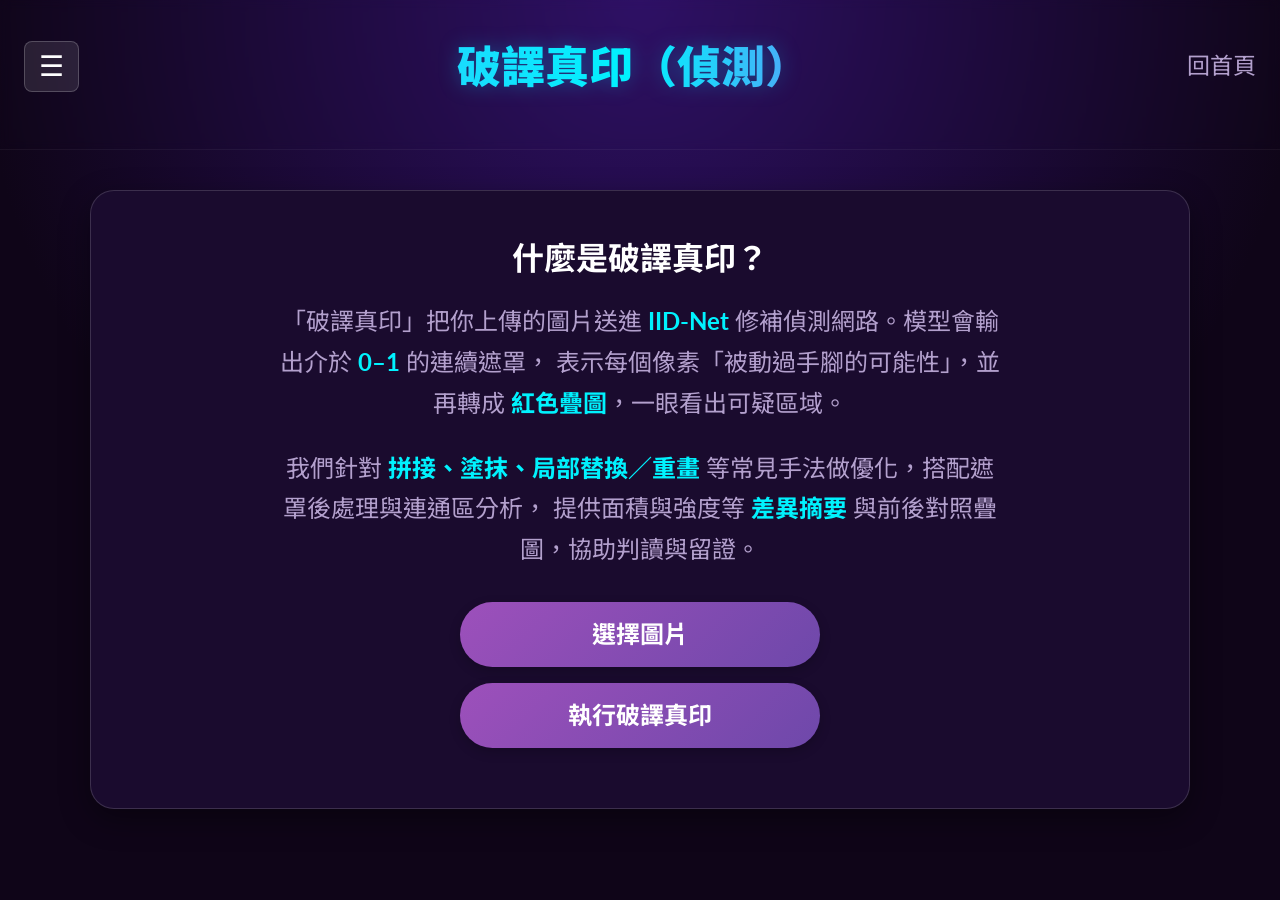
==== project_root/frontend/detect.html @ 3937fa29 "Initial commit: Core logic and frontend for Deepfake detection system" ====
<!DOCTYPE html>
<html lang="zh-Hant" data-detect-prefix="/api/detect">
<head>
  <meta charset="UTF-8" />
  <title>破譯真印｜照妖鏡</title>
  <meta name="viewport" content="width=device-width, initial-scale=1" />
  <link rel="preconnect" href="https://fonts.googleapis.com">
  <link rel="preconnect" href="https://fonts.gstatic.com" crossorigin>
  <link href="https://fonts.googleapis.com/css2?family=Lato:wght@400;700;900&family=Noto+Sans+TC:wght@400;500;700&display=swap" rel="stylesheet">
  <script defer src="main.js"></script>

  <style>
    /* --- Dark Cyberpunk 風格（跟 watermark / restore 一樣） --- */
    :root {
      --bg-body: #0f0518;
      --bg-nav: rgba(15, 5, 24, 0.85);
      --bg-card: #1a0b2e;
      --bg-input: rgba(255, 255, 255, 0.05);

      --text-main: #ffffff;
      --text-sub: #b3a0cd;

      --brand-gradient: linear-gradient(90deg, #00c6ff 0%, #0072ff 100%);
      --btn-gradient: linear-gradient(135deg, #9d50bb 0%, #6e48aa 100%);
      --accent-glow: #a200ff;
      --border-color: rgba(255, 255, 255, 0.15);

      --shadow-card: 0 10px 30px rgba(0,0,0,0.4);
      --shadow-glow: 0 0 15px rgba(162, 0, 255, 0.3);

      --fs-bump: 8px;
      --container-max: 1140px;
    }

    * { box-sizing: border-box; }
    html { scroll-behavior: smooth; }

    body.wm-page {
      margin: 0;
      font-family: 'Lato','Noto Sans TC',sans-serif;
      color: var(--text-main);
      background-color: var(--bg-body) !important;
      background-image: radial-gradient(circle at 50% 0%, #2e1065 0%, transparent 60%);
      background-attachment: fixed;
      line-height: 1.7;
      font-size: calc(16px + var(--fs-bump)); /* 24px */
    }

    .container { max-width: var(--container-max); margin: 0 auto; padding: 0 24px; }

    /* ---- 按鈕：兩顆都一樣的漸層樣式，沒有變淡版 ---- */
    .cta-btn,
    .upload-as-btn {
      display: inline-block;
      padding: 12px 32px;
      border-radius: 50px;
      text-decoration: none;
      font-weight: 700;
      text-align: center;
      cursor: pointer;
      border: none;
      font-size: calc(16px + var(--fs-bump));  /* 24px */
      transition: all 0.3s ease;
      background: var(--btn-gradient);
      color: #fff;
      box-shadow: 0 4px 12px rgba(0,0,0,0.2);
      margin: 0;
    }

    .cta-btn:hover,
    .upload-as-btn:hover {
      transform: translateY(-2px) scale(1.02);
      box-shadow: 0 8px 25px rgba(157, 80, 187, 0.5);
      color: #fff;
    }

    /* 即使有加 disabled class，也跟正常按鈕看起來一樣 */
    .cta-btn.disabled,
    .cta-btn.disabled:hover {
      background: var(--btn-gradient) !important;
      color: #fff !important;
      opacity: 1 !important;
      cursor: pointer !important;
      box-shadow: 0 4px 12px rgba(0,0,0,0.2) !important;
      transform: none !important;
      pointer-events: auto !important;
    }

    .input-file-hidden { display: none; }

    .action-row {
      display:flex;
      flex-direction:column;
      align-items:center;
      gap:16px;
      margin:32px 0 16px;
    }
    .action-row .cta-btn,
    .action-row .upload-as-btn {
      min-width:240px;
      max-width:360px;
      width:100%;
    }

    /* --- 頁首 Hero --- */
    .page-hero {
      background: transparent !important;
      padding:24px 0 40px;
      width:100%;
      position:relative;
      border-bottom:1px solid rgba(255,255,255,0.05);
      backdrop-filter:blur(5px);
    }
    .page-hero-nav {
      display:flex;
      align-items:center;
      justify-content:space-between;
      width:100%;
      padding:16px 24px;
    }
    .page-hero h1 {
      font-size:calc(36px + var(--fs-bump));
      font-weight:900;
      margin:0;
      line-height:1.2;
      flex:1;
      text-align:center;
      background: linear-gradient(to right,#4facfe 0%,#00f2fe 50%,#ff00e6 100%);
      background-clip:text;
      -webkit-background-clip:text;
      -webkit-text-fill-color:transparent;
      filter:drop-shadow(0 0 10px rgba(0,198,255,0.3));
    }

    .dropdown { position:relative; }
    .dropbtn {
      background:rgba(255,255,255,0.1);
      border:1px solid rgba(255,255,255,0.2);
      color:#fff;
      border-radius:8px;
      padding:8px 14px;
      cursor:pointer;
      font-size:calc(20px + var(--fs-bump));
      transition:all 0.2s;
    }
    .dropbtn:hover {
      background:rgba(255,255,255,0.2);
      box-shadow:0 0 10px rgba(255,255,255,0.2);
    }
    .dropdown-content {
      display:none;
      position:absolute;
      left:0;
      top:120%;
      background:#251638;
      min-width:200px;
      border:1px solid var(--border-color);
      border-radius:12px;
      box-shadow:0 10px 30px rgba(0,0,0,0.5);
      z-index:2000;
      overflow:hidden;
    }
    .dropdown-content a {
      display:block;
      padding:12px 20px;
      color:var(--text-sub);
      text-decoration:none;
      font-size:calc(16px + var(--fs-bump));
      transition:0.2s;
    }
    .dropdown-content a:hover {
      background:rgba(255,255,255,0.1);
      color:#fff;
    }

    .mirror-home {
      text-decoration:none;
      color:var(--text-sub);
      font-size:calc(15px + var(--fs-bump));
      border-bottom:1px dashed transparent;
      transition:0.2s;
    }
    .mirror-home:hover {
      color:#fff;
      border-bottom-color:#fff;
    }

    /* --- 功能卡片 --- */
    .tool-section { padding:40px 0; }

    .tool-card {
      background:var(--bg-card);
      border:1px solid var(--border-color);
      border-radius:24px;
      box-shadow:var(--shadow-card);
      padding:40px;
      max-width:1100px;
      width:100%;
      margin:0 auto 40px;
      text-align:center;
      position:relative;
    }
    .tool-card h2 {
      font-size:calc(24px + var(--fs-bump));
      margin:0 0 16px;
      color:#fff;
      font-weight:700;
    }
    .tool-card p {
      margin:0 auto 24px;
      max-width:720px;
      color:var(--text-sub);
      font-size:calc(16px + var(--fs-bump));
    }
    .tool-card b { color:#00f2fe; }

    .image-preview {
      width:100%;
      max-height:400px;
      object-fit:contain;
      border-radius:12px;
      margin:24px auto 0;
      border:1px solid var(--border-color);
      box-shadow:0 4px 20px rgba(0,0,0,0.3);
      display:none;
    }

    .image-results {
      padding:32px;
      max-width:min(1140px,96vw);
      margin:20px auto 0;
    }
    .result-row {
      display:flex;
      justify-content:center;
      align-items:flex-start;
      gap:32px;
      flex-wrap:wrap;
      margin-top:24px;
    }
    .result-block {
      flex:1 1 500px;
      max-width:500px;
      text-align:center;
    }
    .result-block p {
      color:#fff;
      margin:0 0 12px;
      font-size:calc(18px + var(--fs-bump));
    }
    .result-block img {
      width:100%;
      max-width:100%;
      max-height:60vh;
      object-fit:contain;
      border-radius:12px;
      border:1px solid var(--border-color);
      box-shadow:0 0 20px rgba(0,0,0,0.5);
      display:none;
    }

    .spinner {
      display:none;
      margin:20px auto;
      color:var(--text-sub);
      font-weight:bold;
      font-size:calc(16px + var(--fs-bump));
    }
    .response {
      margin-top:20px;
      font-weight:700;
      white-space:pre-wrap;
      text-align:center;
      font-size:calc(16px + var(--fs-bump));
    }
    .response.success {
      color:#00e676;
      text-shadow:0 0 10px rgba(0,230,118,0.4);
    }
    .response.error {
      color:#ff1744;
      text-shadow:0 0 10px rgba(255,23,68,0.4);
    }

    .modal {
      display:none;
      position:fixed;
      z-index:3000;
      inset:0;
      background:rgba(0,0,0,0.85);
      backdrop-filter:blur(5px);
    }
    .modal-wrapper {
      position:relative;
      width:90%;
      max-width:600px;
      margin:100px auto;
    }
    .modal-card {
      position:relative;
      background:#201030;
      border-radius:20px;
      border:1px solid rgba(255,255,255,0.1);
      box-shadow:0 20px 50px rgba(0,0,0,0.6);
      padding:32px;
      color:var(--text-sub);
    }
    .modal-card .close {
      position:absolute;
      right:20px;
      top:20px;
      background:none;
      border:none;
      font-size:calc(28px + var(--fs-bump));
      color:var(--text-sub);
      cursor:pointer;
      transition:0.2s;
    }
    .modal-card .close:hover {
      color:#fff;
      transform:scale(1.1);
    }

    #imageModal .modal-card {
      background:transparent;
      box-shadow:none;
      border:none;
      max-width:900px;
    }
    #imageModal .close {
      right:0;
      top:-40px;
      color:#fff;
    }

    @media (max-width:768px){
      .page-hero h1{font-size:calc(28px + var(--fs-bump));}
      .page-hero-nav{padding:0 16px;}
      .tool-card{padding:24px;}
      .action-row .cta-btn,
      .action-row .upload-as-btn{max-width:100%;}
      .result-row{flex-direction:column;align-items:center;}
    }
  </style>
</head>

<body class="wm-page">
  <header class="page-hero">
    <div class="page-hero-nav">
      <div class="dropdown">
        <button class="dropbtn" onclick="toggleMenu()" aria-label="展開選單">&#9776;</button>
        <div class="dropdown-content" id="dropdownMenu">
          <a href="watermark.html">施法加印</a>
          <a href="restore.html">照出真身</a>
        </div>
      </div>
      <h1>破譯真印（偵測）</h1>
      <a href="index.html" class="mirror-home">回首頁</a>
    </div>
  </header>

  <main class="tool-section container">
    <div class="tool-card">
      <h2>什麼是破譯真印？</h2>
      <p>
        「破譯真印」把你上傳的圖片送進 <b>IID-Net</b> 修補偵測網路。模型會輸出介於 <b>0–1</b> 的連續遮罩，
        表示每個像素「被動過手腳的可能性」，並再轉成 <b>紅色疊圖</b>，一眼看出可疑區域。
      </p>
      <p>
        我們針對 <b>拼接、塗抹、局部替換／重畫</b> 等常見手法做優化，搭配遮罩後處理與連通區分析，
        提供面積與強度等 <b>差異摘要</b> 與前後對照疊圖，協助判讀與留證。
      </p>

      <div class="action-row">
        <label id="uploadLabel3" for="imageInput3" class="upload-as-btn">選擇圖片</label>
        <a id="detectBtn3" class="cta-btn">執行破譯真印</a>
      </div>

      <input type="file" id="imageInput3" accept="image/*" class="input-file-hidden" />
      <img id="preview3" alt="預覽圖" class="image-preview" loading="eager" decoding="async" />

      <div id="spinner3" class="spinner" role="status" aria-live="polite">處理中…</div>
      <div id="response3" class="response" aria-live="polite"></div>
    </div>

    <section id="imageResults3" class="tool-card image-results" style="display:none;" aria-live="polite" aria-label="破譯結果">
      <h2 style="margin-top:0;">處理結果</h2>
      <div class="result-row">
        <div class="result-block">
          <p>輸入圖片</p>
          <img id="originalImage3" class="zoomable" alt="輸入圖片">
        </div>
        <div class="result-block">
          <p>IID-Net 疊圖（紅色遮罩）</p>
          <img id="detectedImage3" class="zoomable" alt="IID-Net 疊圖">
          <div style="margin-top:20px;">
            <a id="btn27042" class="cta-btn disabled" href="#" style="display:none;">開啟 27042 報告</a>
          </div>
        </div>
      </div>
    </section>
  </main>

  <!-- 上傳提醒 -->
  <div id="noticeModal" class="modal" aria-hidden="true" role="dialog" aria-labelledby="noticeTitle" style="display:none;">
    <div class="modal-wrapper">
      <div class="modal-card">
        <button class="close" id="noticeClose" aria-label="關閉">×</button>
        <h3 id="noticeTitle" class="modal-title">提醒：上傳檔案之資料處理</h3>
        <div class="modal-body">
          您上傳的影像可能包含個人資料（例如臉部特徵）。我們僅於本服務中處理用於修復與驗證之目的，
          並依據本站隱私權政策與服務條款辦理。
        </div>
        <div style="display:flex;gap:10px;justify-content:flex-end;margin-top:24px;">
          <button id="noticeContinue" class="cta-btn">繼續</button>
        </div>
      </div>
    </div>
  </div>

  <!-- 圖片放大 Modal -->
  <div id="imageModal" class="modal" role="dialog" aria-modal="true" aria-label="圖片放大檢視" style="display:none;">
    <div class="modal-wrapper">
      <div class="modal-card" style="max-width:860px;">
        <button class="close" onclick="closeModal()" aria-label="關閉">×</button>
        <img class="modal-content" id="modalImage" alt="Zoom"
             style="max-height:75vh;display:block;margin:0 auto;" />
        <div class="zoom-controls" style="display:flex;justify-content:center;gap:10px;margin-top:20px;">
          <button onclick="zoomIn()" class="cta-btn secondary">＋</button>
          <button onclick="zoomOut()" class="cta-btn secondary">－</button>
          <button onclick="resetZoom()" class="cta-btn secondary">原尺寸</button>
        </div>
      </div>
    </div>
  </div>

  <script>
    // 共用：漢堡選單
    function toggleMenu(){
      var m=document.getElementById('dropdownMenu');
      if(!m) return;
      m.style.display=(m.style.display==='block'?'none':'block');
    }
    window.toggleMenu=toggleMenu;
  </script>

  <!-- 上傳前提醒 -->
  <script>
    (function () {
      const fileInput=document.getElementById('imageInput3');
      const uploadLbl=document.getElementById('uploadLabel3');
      const modal=document.getElementById('noticeModal');
      const btnOk=document.getElementById('noticeContinue');
      const btnX=document.getElementById('noticeClose');
      if(!fileInput||!modal||!uploadLbl) return;

      const openNotice=()=>{ modal.style.display='block'; modal.setAttribute('aria-hidden','false'); };
      const closeNotice=()=>{ modal.style.display='none';  modal.setAttribute('aria-hidden','true');  };

      uploadLbl.addEventListener('click',e=>{ e.preventDefault(); openNotice(); });
      btnOk&&btnOk.addEventListener('click',()=>{ closeNotice(); setTimeout(()=>fileInput.click(),0); });
      btnX&&btnX.addEventListener('click',closeNotice);
      document.addEventListener('keydown',e=>{ if(e.key==='Escape'&&modal.style.display==='block') closeNotice(); });
    })();
  </script>

  <!-- Zoom 功能 -->
  <script>
    function closeModal(){ var m=document.getElementById('imageModal'); if(m){ m.style.display='none'; m.setAttribute('aria-hidden','true'); } }
    function zoomIn(){ zoomScale+=0.1; updateZoom(); }
    function zoomOut(){ zoomScale=Math.max(0.1,zoomScale-0.1); updateZoom(); }
    function resetZoom(){ zoomScale=1.0; updateZoom(); }
    function updateZoom(){ var mi=document.getElementById('modalImage'); if(mi) mi.style.transform='scale('+zoomScale+')'; }
    function bindZoomToNewImages(root){
      if(!root) root=document;
      var modal=document.getElementById('imageModal'),
          modalImg=document.getElementById('modalImage');
      if(!modal||!modalImg) return;
      root.querySelectorAll('.zoomable').forEach(function(img){
        if(img.__zoomBound) return;
        img.onclick=function(){
          modal.style.display='block';
          modal.setAttribute('aria-hidden','false');
          modalImg.src=img.src;
          zoomScale=1.25;
          updateZoom();
        };
        img.__zoomBound=true;
      });
    }
    var zoomScale=1.25;
    document.addEventListener('DOMContentLoaded',function(){
      bindZoomToNewImages();
      document.addEventListener('keydown',function(e){ if(e.key==='Escape'){ closeModal(); } });
    });
  </script>

  <!-- 偵測流程（執行中顯示文字，不顯示 405 錯誤給使用者看） -->
  <script>
    (function(){
      const DETECT_PREFIX =
        window.DETECT_PREFIX ||
        document.documentElement.getAttribute('data-detect-prefix') ||
        '/api/detect';

      function fixURL(u){
        try{
          if(!u) return u;
          if(/^https?:\/\//i.test(u)) return u;
          if(u.startsWith('/27042/')) return DETECT_PREFIX + u;
          if(/^\/(files|dl|report)\//.test(u)) return DETECT_PREFIX + '/27042/proxy' + u;
          return u;
        }catch(e){ return u; }
      }
      window.__fixDetectURL = fixURL;
    })();

    (function(){
      const fileInput=document.getElementById('imageInput3');
      const preview=document.getElementById('preview3');
      const detectBtn=document.getElementById('detectBtn3');
      const original=document.getElementById('originalImage3');
      const detected=document.getElementById('detectedImage3');
      const resultsBox=document.getElementById('imageResults3');
      const spinner=document.getElementById('spinner3');
      const respBox=document.getElementById('response3');
      const reportBtn=document.getElementById('btn27042');

      if(!fileInput) return;

      // 選檔預覽
      fileInput.addEventListener('change',e=>{
        const f=e.target.files && e.target.files[0];
        if(!f){ preview.style.display='none'; return; }
        const r=new FileReader();
        r.onload=ev=>{ preview.src=ev.target.result; preview.style.display='block'; };
        r.readAsDataURL(f);

        // 清空舊結果
        resultsBox.style.display='none';
        original.style.display='none'; original.removeAttribute('src');
        detected.style.display='none'; detected.removeAttribute('src');
        respBox.textContent='';
        if(reportBtn){
          reportBtn.classList.add('disabled');
          reportBtn.style.display='none';
          reportBtn.removeAttribute('href');
          reportBtn.textContent='開啟 27042 報告';
        }
      });

      detectBtn.addEventListener('click', async ()=>{
        const f=fileInput.files && fileInput.files[0];
        if(!f){
          respBox.textContent='請先選擇圖片';
          respBox.className='response error';
          return;
        }

        // 顯示原圖（用本地預覽）
        const fr=new FileReader();
        fr.onload=ev=>{
          original.src=ev.target.result;
          original.style.display='block';
        };
        fr.readAsDataURL(f);

        // UI：執行中
        spinner.style.display='block';
        respBox.textContent='執行中…';
        respBox.className='response';
        preview.style.display='none';

        try{
          const fd=new FormData();
          fd.append('image', f, f.name || 'upload.png');

          const res = await fetch(window.__fixDetectURL('/api/detect/result_and_report'), {
            method:'POST',
            body:fd
          });

          // 不把 405 等錯誤文字顯示出來，只簡單顯示「處理失敗」
          if(!res.ok){
            throw new Error('處理失敗，請稍後再試');
          }

          const data = await res.json();
          if(!data || data.ok === false){
            throw new Error(data && data.error ? data.error : '處理失敗');
          }

          // 疊圖
          if(data.overlay_url){
            detected.src = window.__fixDetectURL(data.overlay_url);
            detected.style.display='block';
          }

          resultsBox.style.display='block';

          // 報告按鈕
          if(data.report_url){
            reportBtn.href = window.__fixDetectURL(data.report_url);
            reportBtn.classList.remove('disabled');
            reportBtn.style.display='inline-block';
          }

          respBox.textContent='完成 ✔️';
          respBox.className='response success';
        }catch(err){
          respBox.textContent='處理失敗，請稍後再試。';
          respBox.className='response error';
        }finally{
          spinner.style.display='none';
        }
      });

      // 有結果就收起預覽
      const mo=new MutationObserver(()=>{
        const hasO=original.src && original.style.display!=='none';
        const hasD=detected.src && detected.style.display!=='none';
        if(hasO || hasD){
          preview.style.display='none';
          resultsBox.style.display='block';
        }
      });
      mo.observe(original,{attributes:true,attributeFilter:['style','src']});
      mo.observe(detected,{attributes:true,attributeFilter:['style','src']});
    })();
  </script>
</body>
</html>
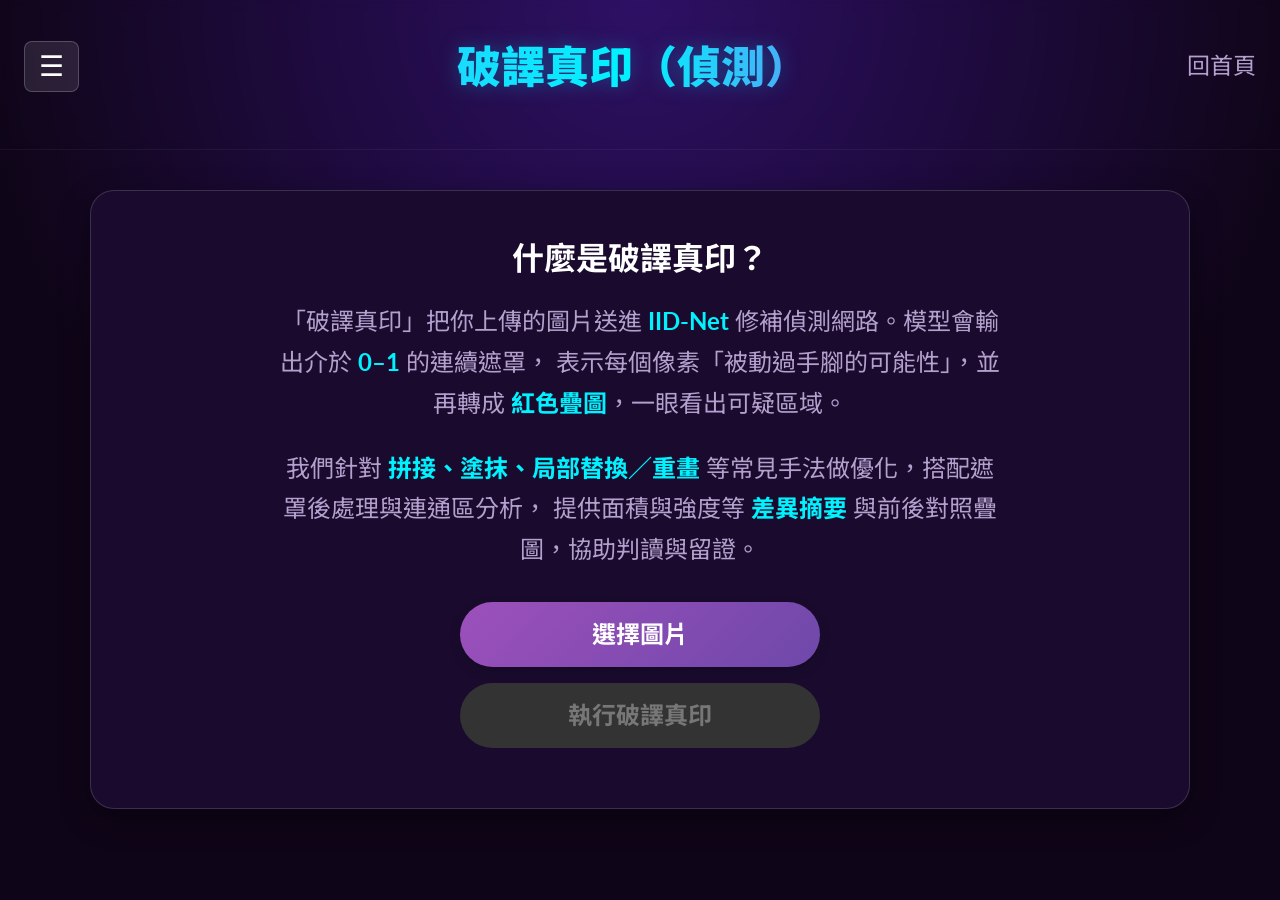
==== commit 15c7be46: "refactor(frontend): 抽離共用 CSS、移除重複函式定義" ====
--- a/project_root/frontend/detect.html
+++ b/project_root/frontend/detect.html
@@ -7,341 +7,8 @@
   <link rel="preconnect" href="https://fonts.googleapis.com">
   <link rel="preconnect" href="https://fonts.gstatic.com" crossorigin>
   <link href="https://fonts.googleapis.com/css2?family=Lato:wght@400;700;900&family=Noto+Sans+TC:wght@400;500;700&display=swap" rel="stylesheet">
+  <link rel="stylesheet" href="style.css">
   <script defer src="main.js"></script>
-
-  <style>
-    /* --- Dark Cyberpunk 風格（跟 watermark / restore 一樣） --- */
-    :root {
-      --bg-body: #0f0518;
-      --bg-nav: rgba(15, 5, 24, 0.85);
-      --bg-card: #1a0b2e;
-      --bg-input: rgba(255, 255, 255, 0.05);
-
-      --text-main: #ffffff;
-      --text-sub: #b3a0cd;
-
-      --brand-gradient: linear-gradient(90deg, #00c6ff 0%, #0072ff 100%);
-      --btn-gradient: linear-gradient(135deg, #9d50bb 0%, #6e48aa 100%);
-      --accent-glow: #a200ff;
-      --border-color: rgba(255, 255, 255, 0.15);
-
-      --shadow-card: 0 10px 30px rgba(0,0,0,0.4);
-      --shadow-glow: 0 0 15px rgba(162, 0, 255, 0.3);
-
-      --fs-bump: 8px;
-      --container-max: 1140px;
-    }
-
-    * { box-sizing: border-box; }
-    html { scroll-behavior: smooth; }
-
-    body.wm-page {
-      margin: 0;
-      font-family: 'Lato','Noto Sans TC',sans-serif;
-      color: var(--text-main);
-      background-color: var(--bg-body) !important;
-      background-image: radial-gradient(circle at 50% 0%, #2e1065 0%, transparent 60%);
-      background-attachment: fixed;
-      line-height: 1.7;
-      font-size: calc(16px + var(--fs-bump)); /* 24px */
-    }
-
-    .container { max-width: var(--container-max); margin: 0 auto; padding: 0 24px; }
-
-    /* ---- 按鈕：兩顆都一樣的漸層樣式，沒有變淡版 ---- */
-    .cta-btn,
-    .upload-as-btn {
-      display: inline-block;
-      padding: 12px 32px;
-      border-radius: 50px;
-      text-decoration: none;
-      font-weight: 700;
-      text-align: center;
-      cursor: pointer;
-      border: none;
-      font-size: calc(16px + var(--fs-bump));  /* 24px */
-      transition: all 0.3s ease;
-      background: var(--btn-gradient);
-      color: #fff;
-      box-shadow: 0 4px 12px rgba(0,0,0,0.2);
-      margin: 0;
-    }
-
-    .cta-btn:hover,
-    .upload-as-btn:hover {
-      transform: translateY(-2px) scale(1.02);
-      box-shadow: 0 8px 25px rgba(157, 80, 187, 0.5);
-      color: #fff;
-    }
-
-    /* 即使有加 disabled class，也跟正常按鈕看起來一樣 */
-    .cta-btn.disabled,
-    .cta-btn.disabled:hover {
-      background: var(--btn-gradient) !important;
-      color: #fff !important;
-      opacity: 1 !important;
-      cursor: pointer !important;
-      box-shadow: 0 4px 12px rgba(0,0,0,0.2) !important;
-      transform: none !important;
-      pointer-events: auto !important;
-    }
-
-    .input-file-hidden { display: none; }
-
-    .action-row {
-      display:flex;
-      flex-direction:column;
-      align-items:center;
-      gap:16px;
-      margin:32px 0 16px;
-    }
-    .action-row .cta-btn,
-    .action-row .upload-as-btn {
-      min-width:240px;
-      max-width:360px;
-      width:100%;
-    }
-
-    /* --- 頁首 Hero --- */
-    .page-hero {
-      background: transparent !important;
-      padding:24px 0 40px;
-      width:100%;
-      position:relative;
-      border-bottom:1px solid rgba(255,255,255,0.05);
-      backdrop-filter:blur(5px);
-    }
-    .page-hero-nav {
-      display:flex;
-      align-items:center;
-      justify-content:space-between;
-      width:100%;
-      padding:16px 24px;
-    }
-    .page-hero h1 {
-      font-size:calc(36px + var(--fs-bump));
-      font-weight:900;
-      margin:0;
-      line-height:1.2;
-      flex:1;
-      text-align:center;
-      background: linear-gradient(to right,#4facfe 0%,#00f2fe 50%,#ff00e6 100%);
-      background-clip:text;
-      -webkit-background-clip:text;
-      -webkit-text-fill-color:transparent;
-      filter:drop-shadow(0 0 10px rgba(0,198,255,0.3));
-    }
-
-    .dropdown { position:relative; }
-    .dropbtn {
-      background:rgba(255,255,255,0.1);
-      border:1px solid rgba(255,255,255,0.2);
-      color:#fff;
-      border-radius:8px;
-      padding:8px 14px;
-      cursor:pointer;
-      font-size:calc(20px + var(--fs-bump));
-      transition:all 0.2s;
-    }
-    .dropbtn:hover {
-      background:rgba(255,255,255,0.2);
-      box-shadow:0 0 10px rgba(255,255,255,0.2);
-    }
-    .dropdown-content {
-      display:none;
-      position:absolute;
-      left:0;
-      top:120%;
-      background:#251638;
-      min-width:200px;
-      border:1px solid var(--border-color);
-      border-radius:12px;
-      box-shadow:0 10px 30px rgba(0,0,0,0.5);
-      z-index:2000;
-      overflow:hidden;
-    }
-    .dropdown-content a {
-      display:block;
-      padding:12px 20px;
-      color:var(--text-sub);
-      text-decoration:none;
-      font-size:calc(16px + var(--fs-bump));
-      transition:0.2s;
-    }
-    .dropdown-content a:hover {
-      background:rgba(255,255,255,0.1);
-      color:#fff;
-    }
-
-    .mirror-home {
-      text-decoration:none;
-      color:var(--text-sub);
-      font-size:calc(15px + var(--fs-bump));
-      border-bottom:1px dashed transparent;
-      transition:0.2s;
-    }
-    .mirror-home:hover {
-      color:#fff;
-      border-bottom-color:#fff;
-    }
-
-    /* --- 功能卡片 --- */
-    .tool-section { padding:40px 0; }
-
-    .tool-card {
-      background:var(--bg-card);
-      border:1px solid var(--border-color);
-      border-radius:24px;
-      box-shadow:var(--shadow-card);
-      padding:40px;
-      max-width:1100px;
-      width:100%;
-      margin:0 auto 40px;
-      text-align:center;
-      position:relative;
-    }
-    .tool-card h2 {
-      font-size:calc(24px + var(--fs-bump));
-      margin:0 0 16px;
-      color:#fff;
-      font-weight:700;
-    }
-    .tool-card p {
-      margin:0 auto 24px;
-      max-width:720px;
-      color:var(--text-sub);
-      font-size:calc(16px + var(--fs-bump));
-    }
-    .tool-card b { color:#00f2fe; }
-
-    .image-preview {
-      width:100%;
-      max-height:400px;
-      object-fit:contain;
-      border-radius:12px;
-      margin:24px auto 0;
-      border:1px solid var(--border-color);
-      box-shadow:0 4px 20px rgba(0,0,0,0.3);
-      display:none;
-    }
-
-    .image-results {
-      padding:32px;
-      max-width:min(1140px,96vw);
-      margin:20px auto 0;
-    }
-    .result-row {
-      display:flex;
-      justify-content:center;
-      align-items:flex-start;
-      gap:32px;
-      flex-wrap:wrap;
-      margin-top:24px;
-    }
-    .result-block {
-      flex:1 1 500px;
-      max-width:500px;
-      text-align:center;
-    }
-    .result-block p {
-      color:#fff;
-      margin:0 0 12px;
-      font-size:calc(18px + var(--fs-bump));
-    }
-    .result-block img {
-      width:100%;
-      max-width:100%;
-      max-height:60vh;
-      object-fit:contain;
-      border-radius:12px;
-      border:1px solid var(--border-color);
-      box-shadow:0 0 20px rgba(0,0,0,0.5);
-      display:none;
-    }
-
-    .spinner {
-      display:none;
-      margin:20px auto;
-      color:var(--text-sub);
-      font-weight:bold;
-      font-size:calc(16px + var(--fs-bump));
-    }
-    .response {
-      margin-top:20px;
-      font-weight:700;
-      white-space:pre-wrap;
-      text-align:center;
-      font-size:calc(16px + var(--fs-bump));
-    }
-    .response.success {
-      color:#00e676;
-      text-shadow:0 0 10px rgba(0,230,118,0.4);
-    }
-    .response.error {
-      color:#ff1744;
-      text-shadow:0 0 10px rgba(255,23,68,0.4);
-    }
-
-    .modal {
-      display:none;
-      position:fixed;
-      z-index:3000;
-      inset:0;
-      background:rgba(0,0,0,0.85);
-      backdrop-filter:blur(5px);
-    }
-    .modal-wrapper {
-      position:relative;
-      width:90%;
-      max-width:600px;
-      margin:100px auto;
-    }
-    .modal-card {
-      position:relative;
-      background:#201030;
-      border-radius:20px;
-      border:1px solid rgba(255,255,255,0.1);
-      box-shadow:0 20px 50px rgba(0,0,0,0.6);
-      padding:32px;
-      color:var(--text-sub);
-    }
-    .modal-card .close {
-      position:absolute;
-      right:20px;
-      top:20px;
-      background:none;
-      border:none;
-      font-size:calc(28px + var(--fs-bump));
-      color:var(--text-sub);
-      cursor:pointer;
-      transition:0.2s;
-    }
-    .modal-card .close:hover {
-      color:#fff;
-      transform:scale(1.1);
-    }
-
-    #imageModal .modal-card {
-      background:transparent;
-      box-shadow:none;
-      border:none;
-      max-width:900px;
-    }
-    #imageModal .close {
-      right:0;
-      top:-40px;
-      color:#fff;
-    }
-
-    @media (max-width:768px){
-      .page-hero h1{font-size:calc(28px + var(--fs-bump));}
-      .page-hero-nav{padding:0 16px;}
-      .tool-card{padding:24px;}
-      .action-row .cta-btn,
-      .action-row .upload-as-btn{max-width:100%;}
-      .result-row{flex-direction:column;align-items:center;}
-    }
-  </style>
 </head>
 
 <body class="wm-page">
@@ -402,7 +69,7 @@
   </main>
 
   <!-- 上傳提醒 -->
-  <div id="noticeModal" class="modal" aria-hidden="true" role="dialog" aria-labelledby="noticeTitle" style="display:none;">
+  <div id="noticeModal" class="modal" aria-hidden="true" aria-modal="true" role="dialog" aria-labelledby="noticeTitle" style="display:none;">
     <div class="modal-wrapper">
       <div class="modal-card">
         <button class="close" id="noticeClose" aria-label="關閉">×</button>
@@ -426,23 +93,13 @@
         <img class="modal-content" id="modalImage" alt="Zoom"
              style="max-height:75vh;display:block;margin:0 auto;" />
         <div class="zoom-controls" style="display:flex;justify-content:center;gap:10px;margin-top:20px;">
-          <button onclick="zoomIn()" class="cta-btn secondary">＋</button>
-          <button onclick="zoomOut()" class="cta-btn secondary">－</button>
-          <button onclick="resetZoom()" class="cta-btn secondary">原尺寸</button>
+          <button type="button" onclick="zoomIn()" class="cta-btn secondary">＋</button>
+          <button type="button" onclick="zoomOut()" class="cta-btn secondary">－</button>
+          <button type="button" onclick="resetZoom()" class="cta-btn secondary">原尺寸</button>
         </div>
       </div>
     </div>
   </div>
-
-  <script>
-    // 共用：漢堡選單
-    function toggleMenu(){
-      var m=document.getElementById('dropdownMenu');
-      if(!m) return;
-      m.style.display=(m.style.display==='block'?'none':'block');
-    }
-    window.toggleMenu=toggleMenu;
-  </script>
 
   <!-- 上傳前提醒 -->
   <script>
@@ -462,37 +119,6 @@
       btnX&&btnX.addEventListener('click',closeNotice);
       document.addEventListener('keydown',e=>{ if(e.key==='Escape'&&modal.style.display==='block') closeNotice(); });
     })();
-  </script>
-
-  <!-- Zoom 功能 -->
-  <script>
-    function closeModal(){ var m=document.getElementById('imageModal'); if(m){ m.style.display='none'; m.setAttribute('aria-hidden','true'); } }
-    function zoomIn(){ zoomScale+=0.1; updateZoom(); }
-    function zoomOut(){ zoomScale=Math.max(0.1,zoomScale-0.1); updateZoom(); }
-    function resetZoom(){ zoomScale=1.0; updateZoom(); }
-    function updateZoom(){ var mi=document.getElementById('modalImage'); if(mi) mi.style.transform='scale('+zoomScale+')'; }
-    function bindZoomToNewImages(root){
-      if(!root) root=document;
-      var modal=document.getElementById('imageModal'),
-          modalImg=document.getElementById('modalImage');
-      if(!modal||!modalImg) return;
-      root.querySelectorAll('.zoomable').forEach(function(img){
-        if(img.__zoomBound) return;
-        img.onclick=function(){
-          modal.style.display='block';
-          modal.setAttribute('aria-hidden','false');
-          modalImg.src=img.src;
-          zoomScale=1.25;
-          updateZoom();
-        };
-        img.__zoomBound=true;
-      });
-    }
-    var zoomScale=1.25;
-    document.addEventListener('DOMContentLoaded',function(){
-      bindZoomToNewImages();
-      document.addEventListener('keydown',function(e){ if(e.key==='Escape'){ closeModal(); } });
-    });
   </script>
 
   <!-- 偵測流程（執行中顯示文字，不顯示 405 錯誤給使用者看） -->
@@ -528,6 +154,11 @@
 
       if(!fileInput) return;
 
+      // DOMContentLoaded：初始化 zoom（main.js 提供）
+      document.addEventListener('DOMContentLoaded', function(){ bindZoomToNewImages(); });
+
+      let _detecting = false; // 防連點旗標
+
       // 選檔預覽
       fileInput.addEventListener('change',e=>{
         const f=e.target.files && e.target.files[0];
@@ -550,6 +181,7 @@
       });
 
       detectBtn.addEventListener('click', async ()=>{
+        if(_detecting) return;
         const f=fileInput.files && fileInput.files[0];
         if(!f){
           respBox.textContent='請先選擇圖片';
@@ -565,7 +197,10 @@
         };
         fr.readAsDataURL(f);
 
-        // UI：執行中
+        // UI：執行中（鎖定按鈕防連點）
+        _detecting = true;
+        detectBtn.style.pointerEvents='none';
+        detectBtn.style.opacity='0.6';
         spinner.style.display='block';
         respBox.textContent='執行中…';
         respBox.className='response';
@@ -612,6 +247,9 @@
           respBox.className='response error';
         }finally{
           spinner.style.display='none';
+          _detecting = false;
+          detectBtn.style.pointerEvents='';
+          detectBtn.style.opacity='';
         }
       });
 
--- a/project_root/frontend/style.css
+++ b/project_root/frontend/style.css
@@ -0,0 +1,543 @@
+/* ================================================================
+   style.css — 照妖鏡 共用樣式
+   ================================================================ */
+
+/* ---- 核心 CSS 變數 ---- */
+:root {
+  --bg-body:        #0f0518;
+  --bg-nav:         rgba(15, 5, 24, 0.85);
+  --bg-card:        #1a0b2e;
+  --bg-input:       rgba(255, 255, 255, 0.05);
+  --text-main:      #ffffff;
+  --text-sub:       #b3a0cd;
+  --brand-gradient: linear-gradient(90deg, #00c6ff 0%, #0072ff 100%);
+  --btn-gradient:   linear-gradient(135deg, #9d50bb 0%, #6e48aa 100%);
+  --accent-glow:    #a200ff;
+  --border-color:   rgba(255, 255, 255, 0.15);
+  --shadow-card:    0 10px 30px rgba(0, 0, 0, 0.4);
+  --shadow-glow:    0 0 15px rgba(162, 0, 255, 0.3);
+  --fs-bump:        8px;
+  --container-max:  1140px;
+}
+
+* { box-sizing: border-box; }
+html { scroll-behavior: smooth; }
+
+/* ---- 基礎 body（首頁用） ---- */
+body {
+  margin: 0;
+  font-family: 'Lato', 'Noto Sans TC', sans-serif;
+  color: var(--text-main);
+  background-color: var(--bg-body);
+  background-image: radial-gradient(circle at 50% 0%, #2e1065 0%, transparent 50%);
+  background-attachment: fixed;
+  line-height: 1.7;
+  font-size: 24px;
+}
+
+/* ---- 功能頁 body 覆蓋 ---- */
+body.wm-page {
+  background-color: var(--bg-body) !important;
+  background-image: radial-gradient(circle at 50% 0%, #2e1065 0%, transparent 60%);
+  font-size: calc(16px + var(--fs-bump)); /* 24px */
+}
+
+.container { max-width: var(--container-max); margin: 0 auto; padding: 0 24px; }
+
+
+/* ================================================================
+   首頁導覽列
+   ================================================================ */
+nav {
+  position: sticky;
+  top: 0;
+  z-index: 1000;
+  background: var(--bg-nav);
+  backdrop-filter: blur(12px);
+  border-bottom: 1px solid rgba(255, 255, 255, 0.05);
+  padding: 16px 24px;
+  display: flex;
+  justify-content: space-between;
+  align-items: center;
+}
+
+.nav-logo {
+  font-size: 32px;
+  font-weight: 900;
+  color: #fff;
+  text-decoration: none;
+  letter-spacing: 1px;
+  text-shadow: 0 0 10px rgba(162, 0, 255, 0.5);
+}
+.nav-logo::before { content: '✦ '; color: #d946ef; }
+
+.nav-links { display: flex; gap: 20px; flex-wrap: wrap; }
+.nav-links a {
+  text-decoration: none;
+  color: var(--text-sub);
+  font-weight: 500;
+  padding: 8px 16px;
+  border-radius: 50px;
+  transition: all 0.3s ease;
+}
+.nav-links a:hover {
+  color: #fff;
+  background: rgba(255, 255, 255, 0.1);
+  text-shadow: 0 0 8px #fff;
+}
+.menu-toggle { display: none; background: none; border: none; color: #fff; font-size: 24px; cursor: pointer; }
+
+
+/* ================================================================
+   首頁 Hero
+   ================================================================ */
+.hero {
+  background: transparent;
+  color: #fff;
+  text-align: center;
+  padding: 80px 24px 40px;
+  display: flex;
+  flex-direction: column;
+  justify-content: center;
+  align-items: center;
+  min-height: 30vh;
+}
+.hero h1 {
+  font-weight: 900;
+  margin: 0 0 20px;
+  background: linear-gradient(to right, #4facfe 0%, #00f2fe 50%, #ff00e6 100%);
+  background-clip: text;
+  -webkit-background-clip: text;
+  -webkit-text-fill-color: transparent;
+  filter: drop-shadow(0 0 20px rgba(0, 198, 255, 0.3));
+}
+.hero p { max-width: 720px; color: var(--text-sub); margin: 0; font-size: 18px; }
+
+
+/* ================================================================
+   首頁 CTA 卡片區
+   ================================================================ */
+.cta-wrap, .reports-wrap, .content-section { padding: 40px 0; }
+.cta-grid     { display: grid; grid-template-columns: 1fr; gap: 24px; }
+.cta-row-two  { display: grid; grid-template-columns: repeat(2, 1fr); gap: 24px; }
+.anchor-target { scroll-margin-top: 100px; }
+
+.cta-card, .report-card, .feature-summary, .thumb {
+  background: var(--bg-card);
+  border: 1px solid rgba(255, 255, 255, 0.1);
+  border-radius: 24px;
+  padding: 32px;
+  text-align: center;
+  transition: transform 0.3s, box-shadow 0.3s, border-color 0.3s;
+  box-shadow: 0 10px 30px rgba(0, 0, 0, 0.3);
+  overflow: hidden;
+  position: relative;
+}
+.cta-card:hover, .report-card:hover {
+  transform: translateY(-6px);
+  border-color: rgba(162, 0, 255, 0.5);
+  box-shadow: 0 15px 40px rgba(130, 0, 255, 0.15);
+}
+.cta-card h3, .report-card h3, .feature-summary h3 { margin: 0 0 12px; font-size: 24px; color: #fff; }
+.cta-card p,  .report-card p,  .feature-summary p  { margin: 0 0 24px; color: var(--text-sub); font-size: 15px; }
+
+.card-thumb {
+  max-width: 100%;
+  width: 100%;
+  height: auto;
+  display: block;
+  margin: 0 auto 24px;
+  border-radius: 16px;
+  filter: brightness(0.9) contrast(1.1);
+}
+.cta-grid > .cta-card:first-child .card-thumb { max-width: 75%; width: 75%; }
+
+.section-title { text-align: center; font-size: 36px; margin-bottom: 32px; color: #fff; font-weight: 800; }
+.feature-summary { text-align: left; margin: 0 auto 24px; }
+.feature-summary ul, .report-card ul { color: var(--text-sub); padding-left: 1.2em; }
+.feature-summary li, .report-card li { margin: 8px 0; }
+.feature-summary strong, .report-card strong { color: #fff; }
+
+.reports-grid { display: grid; grid-template-columns: repeat(auto-fit, minmax(320px, 1fr)); gap: 24px; }
+
+.thumbs {
+  display: grid;
+  grid-template-columns: repeat(3, 1fr);
+  gap: 24px;
+  max-width: 980px;
+  margin: 24px auto 0;
+}
+.thumb { padding: 20px; background: rgba(255, 255, 255, 0.03); border: 1px solid transparent; }
+.thumb h4 { color: #fff; margin: 12px 0 4px; font-size: 18px; }
+.thumb p  { color: var(--text-sub); margin: 0; }
+
+.report-meta {
+  display: inline-block;
+  font-size: 12px;
+  color: #00c6ff;
+  background: rgba(0, 198, 255, 0.1);
+  padding: 4px 10px;
+  border-radius: 6px;
+  margin: 6px 0 12px;
+  border: 1px solid rgba(0, 198, 255, 0.2);
+}
+
+.back-top {
+  position: fixed; right: 28px; bottom: 28px;
+  width: 50px; height: 50px;
+  border-radius: 50%; border: none;
+  background: #d946ef; color: #fff; font-size: 24px; cursor: pointer;
+  box-shadow: 0 0 20px rgba(217, 70, 239, 0.5);
+  opacity: 0; pointer-events: none; transition: all 0.3s; z-index: 1000;
+}
+.back-top:hover { transform: translateY(-5px); background: #e879f9; }
+
+
+/* ================================================================
+   按鈕（所有頁共用）
+   ================================================================ */
+.cta-btn,
+.upload-as-btn {
+  display: inline-block;
+  padding: 12px 32px;
+  border-radius: 50px;
+  text-decoration: none;
+  font-weight: 700;
+  text-align: center;
+  cursor: pointer;
+  border: none;
+  font-size: calc(16px + var(--fs-bump)); /* 24px */
+  transition: all 0.3s ease;
+  background: var(--btn-gradient);
+  color: #fff;
+  box-shadow: 0 4px 12px rgba(0, 0, 0, 0.2);
+  margin: 0;
+}
+.cta-btn:hover,
+.upload-as-btn:hover {
+  transform: translateY(-2px) scale(1.02);
+  box-shadow: 0 8px 25px rgba(157, 80, 187, 0.5);
+  color: #fff;
+}
+
+/* 停用狀態（灰色） */
+.cta-btn.disabled,
+.cta-btn.disabled:hover {
+  background: #333;
+  color: #777;
+  cursor: not-allowed;
+  box-shadow: none;
+  transform: none;
+}
+
+/* 次要 / 幽靈按鈕 */
+.cta-btn.secondary,
+.cta-btn.home-style {
+  background: transparent;
+  border: 1px solid var(--text-sub);
+  color: var(--text-sub);
+  box-shadow: none;
+}
+.cta-btn.secondary:hover,
+.cta-btn.home-style:hover {
+  border-color: #fff;
+  color: #fff;
+  background: rgba(255, 255, 255, 0.1);
+  box-shadow: 0 0 15px rgba(255, 255, 255, 0.2);
+}
+
+/* 首頁 CTA 卡片內的按鈕用固定字體大小 */
+.cta-card .cta-btn,
+.report-link {
+  font-size: 16px;
+  padding: 14px 36px;
+  box-shadow: 0 4px 15px rgba(157, 80, 187, 0.4);
+}
+.cta-card .cta-btn:hover,
+.report-link:hover {
+  box-shadow: 0 6px 25px rgba(157, 80, 187, 0.6);
+  background: linear-gradient(135deg, #b06ab3 0%, #4568dc 100%);
+}
+.report-link { font-size: 14px; padding: 10px 24px; }
+
+.input-file-hidden { display: none; }
+
+.action-row {
+  display: flex;
+  flex-direction: column;
+  align-items: center;
+  gap: 16px;
+  margin: 32px 0 16px;
+}
+.action-row .cta-btn,
+.action-row .upload-as-btn {
+  min-width: 240px;
+  max-width: 360px;
+  width: 100%;
+}
+
+
+/* ================================================================
+   功能頁頁首 Hero
+   ================================================================ */
+.page-hero {
+  background: transparent !important;
+  padding: 24px 0 40px;
+  width: 100%;
+  position: relative;
+  border-bottom: 1px solid rgba(255, 255, 255, 0.05);
+  backdrop-filter: blur(5px);
+}
+.page-hero-nav {
+  display: flex;
+  align-items: center;
+  justify-content: space-between;
+  width: 100%;
+  padding: 16px 24px;
+}
+.page-hero h1 {
+  font-size: calc(36px + var(--fs-bump));
+  font-weight: 900;
+  margin: 0;
+  line-height: 1.2;
+  flex: 1;
+  text-align: center;
+  background: linear-gradient(to right, #4facfe 0%, #00f2fe 50%, #ff00e6 100%);
+  background-clip: text;
+  -webkit-background-clip: text;
+  -webkit-text-fill-color: transparent;
+  filter: drop-shadow(0 0 10px rgba(0, 198, 255, 0.3));
+}
+
+
+/* ================================================================
+   漢堡下拉選單（功能頁）
+   ================================================================ */
+.dropdown { position: relative; }
+.dropbtn {
+  background: rgba(255, 255, 255, 0.1);
+  border: 1px solid rgba(255, 255, 255, 0.2);
+  color: #fff;
+  border-radius: 8px;
+  padding: 8px 14px;
+  cursor: pointer;
+  font-size: calc(20px + var(--fs-bump));
+  transition: all 0.2s;
+}
+.dropbtn:hover {
+  background: rgba(255, 255, 255, 0.2);
+  box-shadow: 0 0 10px rgba(255, 255, 255, 0.2);
+}
+.dropdown-content {
+  display: none;
+  position: absolute;
+  left: 0;
+  top: 120%;
+  background: #251638;
+  min-width: 200px;
+  border: 1px solid var(--border-color);
+  border-radius: 12px;
+  box-shadow: 0 10px 30px rgba(0, 0, 0, 0.5);
+  z-index: 2000;
+  overflow: hidden;
+}
+.dropdown-content a {
+  display: block;
+  padding: 12px 20px;
+  color: var(--text-sub);
+  text-decoration: none;
+  font-size: calc(16px + var(--fs-bump));
+  transition: 0.2s;
+}
+.dropdown-content a:hover { background: rgba(255, 255, 255, 0.1); color: #fff; }
+
+.mirror-home {
+  text-decoration: none;
+  color: var(--text-sub);
+  font-size: calc(15px + var(--fs-bump));
+  border-bottom: 1px dashed transparent;
+  transition: 0.2s;
+}
+.mirror-home:hover { color: #fff; border-bottom-color: #fff; }
+
+
+/* ================================================================
+   功能卡片
+   ================================================================ */
+.tool-section { padding: 40px 0; }
+.tool-card {
+  background: var(--bg-card);
+  border: 1px solid var(--border-color);
+  border-radius: 24px;
+  box-shadow: var(--shadow-card);
+  padding: 40px;
+  max-width: 1100px;
+  width: 100%;
+  margin: 0 auto 40px;
+  text-align: center;
+  position: relative;
+}
+.tool-card h2 { font-size: calc(24px + var(--fs-bump)); margin: 0 0 16px; color: #fff; font-weight: 700; }
+.tool-card p  { margin: 0 auto 24px; max-width: 720px; color: var(--text-sub); font-size: calc(16px + var(--fs-bump)); }
+.tool-card b  { color: #00f2fe; }
+
+
+/* ================================================================
+   Select / Label
+   ================================================================ */
+select {
+  appearance: none;
+  background-color: var(--bg-input);
+  border: 1px solid var(--border-color);
+  border-radius: 8px;
+  padding: 10px 36px 10px 16px;
+  font-size: calc(16px + var(--fs-bump));
+  color: #fff;
+  cursor: pointer;
+  background-image: url("data:image/svg+xml;charset=US-ASCII,%3Csvg%20xmlns%3D%22http%3A%2F%2Fwww.w3.org%2F2000%2Fsvg%22%20width%3D%22292.4%22%20height%3D%22292.4%22%3E%3Cpath%20fill%3D%22%23b3a0cd%22%20d%3D%22M287%2069.4a17.6%2017.6%200%200%200-13-5.4H18.4c-5%200-9.3%201.8-12.9%205.4A17.6%2017.6%200%200%200%200%2082.2c0%205%201.8%209.3%205.4%2012.9l128%20127.9c3.6%203.6%207.8%205.4%2012.8%205.4s9.2-1.8%2012.8-5.4L287%2095c3.5-3.5%205.4-7.8%205.4-12.8%200-5-1.9-9.2-5.5-12.8z%22%2F%3E%3C%2Fsvg%3E");
+  background-repeat: no-repeat;
+  background-position: right 12px top 50%;
+  background-size: 10px auto;
+  transition: border-color 0.3s;
+}
+select:focus, select:hover { border-color: var(--accent-glow); outline: none; }
+
+label {
+  color: var(--text-sub);
+  font-weight: bold;
+  margin-right: 8px;
+  font-size: calc(16px + var(--fs-bump));
+}
+
+
+/* ================================================================
+   圖片預覽與結果
+   ================================================================ */
+.image-preview {
+  width: 100%;
+  max-height: 400px;
+  object-fit: contain;
+  border-radius: 12px;
+  margin: 24px auto 0;
+  border: 1px solid var(--border-color);
+  box-shadow: 0 4px 20px rgba(0, 0, 0, 0.3);
+  display: none;
+}
+.image-results { padding: 32px; max-width: min(1140px, 96vw); margin: 20px auto 0; }
+.result-row {
+  display: flex;
+  justify-content: center;
+  align-items: flex-start;
+  gap: 32px;
+  flex-wrap: wrap;
+  margin-top: 24px;
+}
+.result-block { flex: 1 1 500px; max-width: 500px; text-align: center; }
+.result-block p   { color: #fff; margin: 0 0 12px; font-size: calc(18px + var(--fs-bump)); }
+.result-block img {
+  width: 100%;
+  max-width: 100%;
+  max-height: 60vh;
+  object-fit: contain;
+  border-radius: 12px;
+  border: 1px solid var(--border-color);
+  box-shadow: 0 0 20px rgba(0, 0, 0, 0.5);
+  display: none;
+}
+
+
+/* ================================================================
+   進度與回應訊息
+   ================================================================ */
+.spinner {
+  display: none;
+  margin: 20px auto;
+  color: var(--text-sub);
+  font-weight: bold;
+  font-size: calc(16px + var(--fs-bump));
+}
+.response {
+  margin-top: 20px;
+  font-weight: 700;
+  white-space: pre-wrap;
+  text-align: center;
+  font-size: calc(16px + var(--fs-bump));
+}
+.response.success { color: #00e676; text-shadow: 0 0 10px rgba(0, 230, 118, 0.4); }
+.response.error   { color: #ff1744; text-shadow: 0 0 10px rgba(255, 23, 68, 0.4); }
+
+
+/* ================================================================
+   Modal
+   ================================================================ */
+.modal {
+  display: none;
+  position: fixed;
+  z-index: 3000;
+  inset: 0;
+  background: rgba(0, 0, 0, 0.85);
+  backdrop-filter: blur(5px);
+}
+.modal-wrapper { position: relative; width: 90%; max-width: 600px; margin: 100px auto; }
+.modal-card {
+  position: relative;
+  background: #201030;
+  border-radius: 20px;
+  border: 1px solid rgba(255, 255, 255, 0.1);
+  box-shadow: 0 20px 50px rgba(0, 0, 0, 0.6);
+  padding: 32px;
+  color: var(--text-sub);
+}
+.modal-title { font-weight: 900; font-size: calc(24px + var(--fs-bump)); margin: 0 0 16px; color: #fff; }
+.modal-body  { font-size: calc(16px + var(--fs-bump)); line-height: 1.6; color: var(--text-sub); }
+.modal-card .close {
+  position: absolute;
+  right: 20px;
+  top: 20px;
+  background: none;
+  border: none;
+  font-size: calc(28px + var(--fs-bump));
+  color: var(--text-sub);
+  cursor: pointer;
+  transition: 0.2s;
+}
+.modal-card .close:hover { color: #fff; transform: scale(1.1); }
+.modal-actions { display: flex; justify-content: flex-end; gap: 12px; margin-top: 24px; }
+
+/* 圖片放大 Modal */
+#imageModal .modal-card { background: transparent; box-shadow: none; border: none; max-width: 900px; }
+#imageModal .close { right: 0; top: -40px; color: #fff; }
+
+
+/* ================================================================
+   首頁字體大小覆蓋（僅限非功能頁）
+   ================================================================ */
+body:not(.wm-page) h1                          { font-size: 61px !important; }
+body:not(.wm-page) h2,
+body:not(.wm-page) .section-title             { font-size: 41px !important; }
+body:not(.wm-page) h3                          { font-size: 29px !important; }
+body:not(.wm-page) .nav-logo                  { font-size: 39px !important; }
+body:not(.wm-page) p                           { font-size: 24px !important; line-height: 1.7; }
+
+
+/* ================================================================
+   RWD
+   ================================================================ */
+@media (max-width: 900px) { .thumbs { grid-template-columns: 1fr 1fr; } }
+@media (max-width: 600px) { .thumbs { grid-template-columns: 1fr; } }
+
+@media (max-width: 768px) {
+  /* 首頁 nav */
+  .nav-links  { display: none; }
+  .menu-toggle { display: block; }
+  .hero h1    { font-size: 36px; }
+  .cta-row-two { grid-template-columns: 1fr; }
+
+  /* 功能頁 */
+  .page-hero h1 { font-size: calc(28px + var(--fs-bump)); }
+  .page-hero-nav { padding: 0 16px; }
+  .tool-card    { padding: 24px; }
+  .action-row .cta-btn,
+  .action-row .upload-as-btn { max-width: 100%; }
+  .result-row   { flex-direction: column; align-items: center; }
+}
